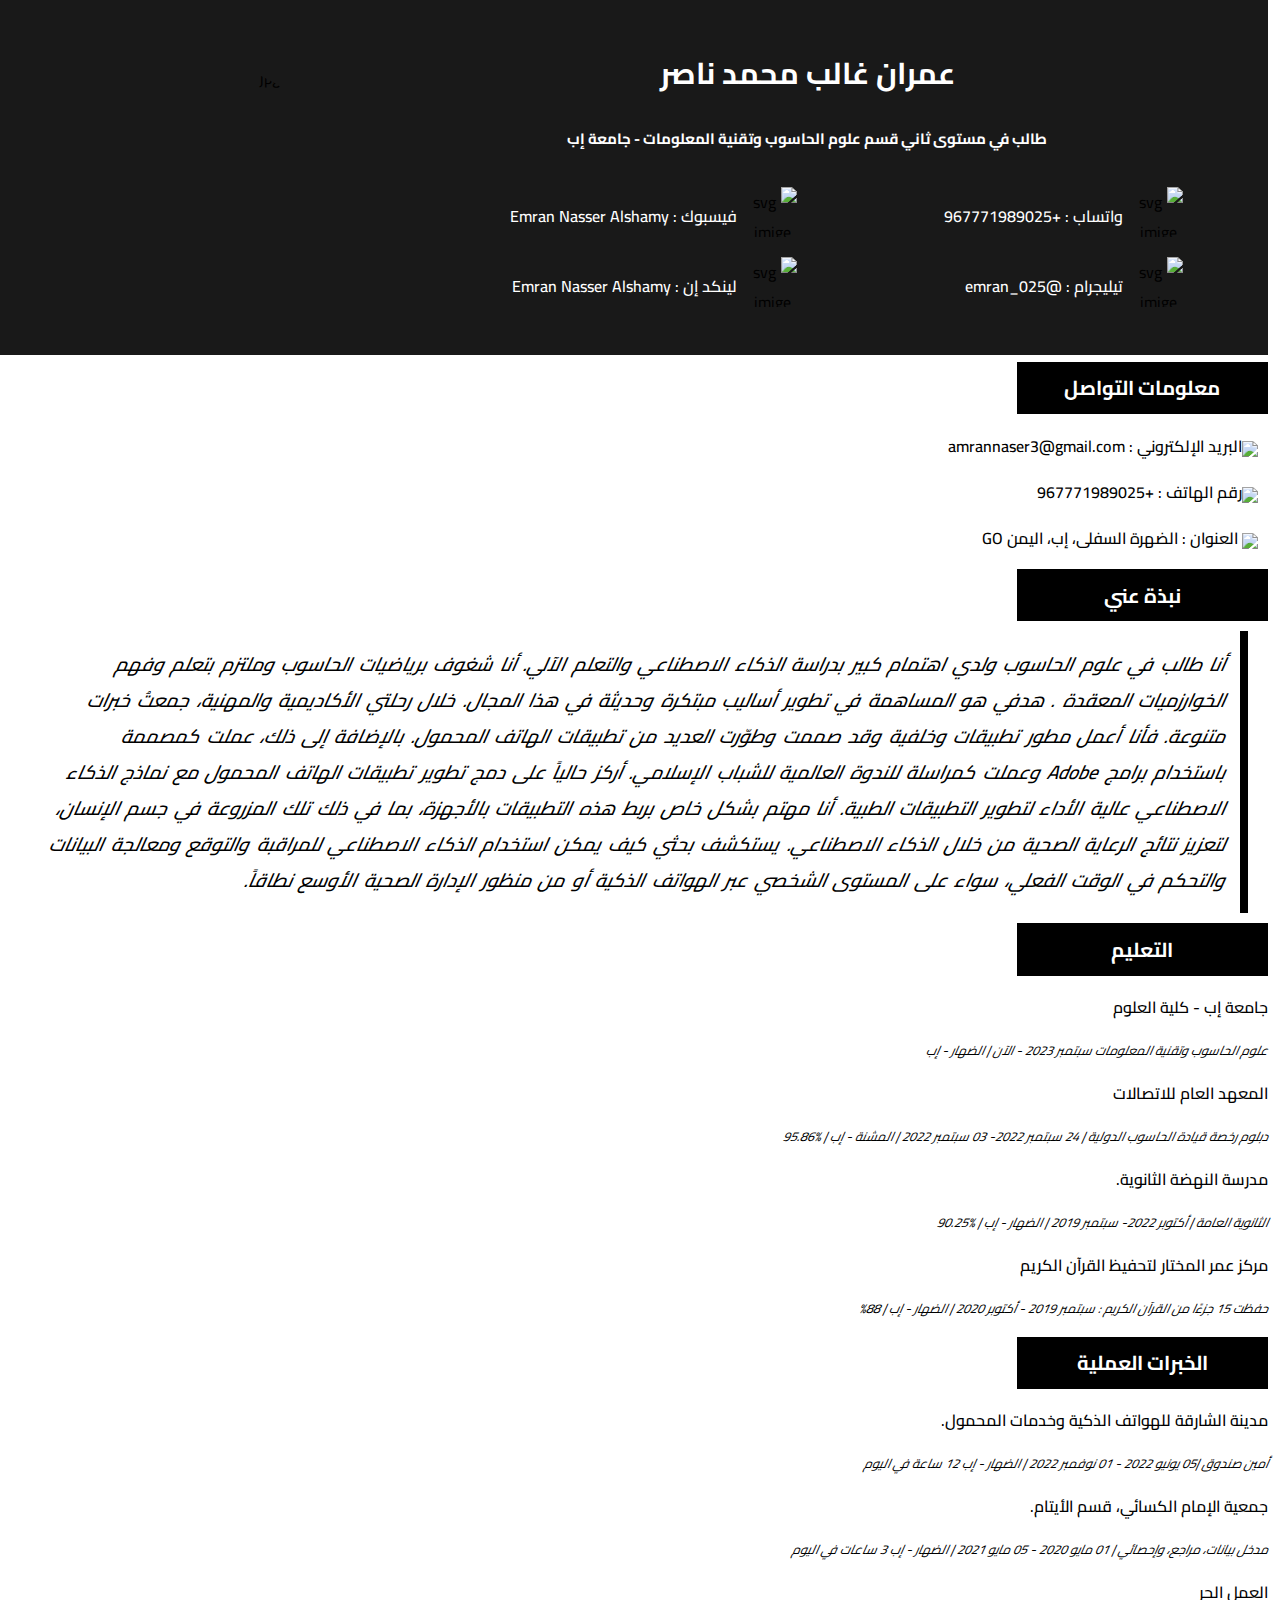
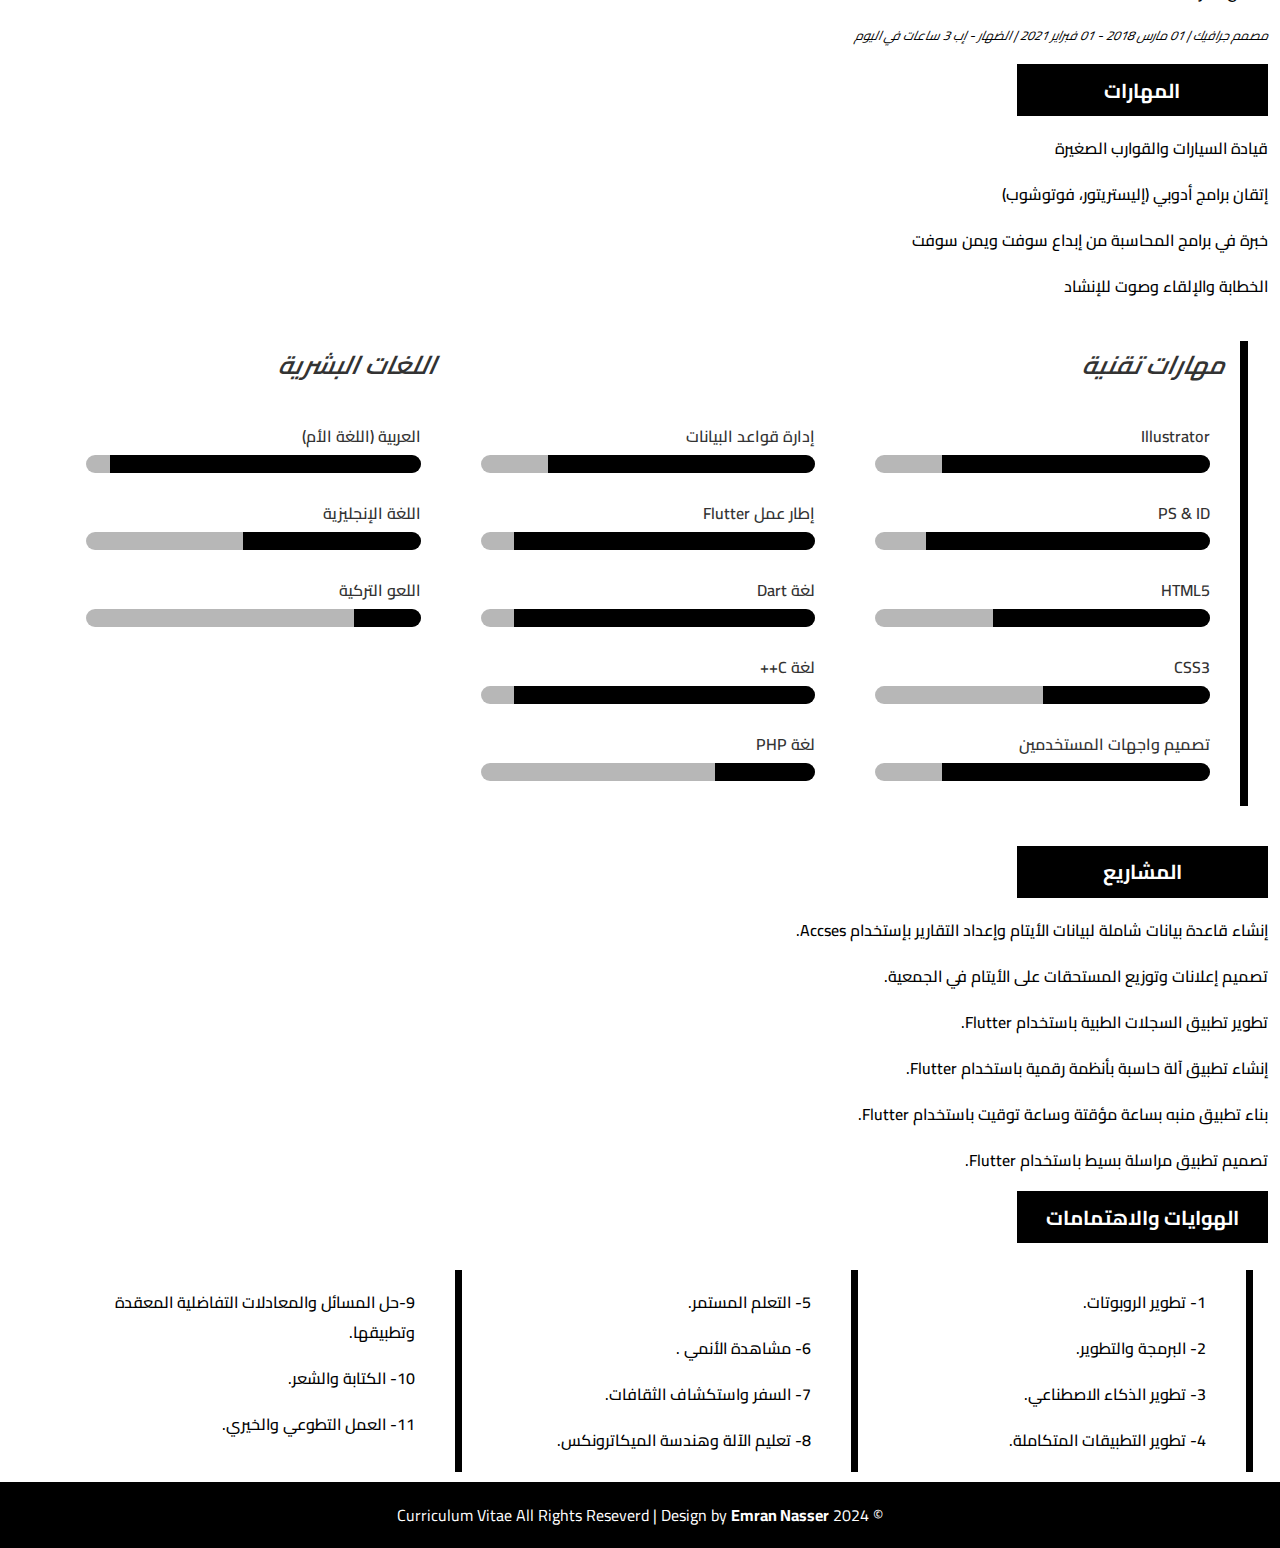
==== index_ِArabic.html @ 85aba67a "Changes to be committed: 	modified:   README.md 	modified:   css/style.css 	new file:   css/styleAr." ====
<!--A Design by EMRAN NASSER
Author: EMRAN NASSER
Author URL: http://EMRAN_NASSER.com
-->
<!DOCTYPE HTML>
<html>
	<head>
		<title>I am Emran Nasser Ghalib Mohammed Nasser Welcome to my CV | Home </title>
		<!-- jQuery (necessary JavaScript plugins) -->
		<!-- Custom Theme files -->
		<link href="css/styleAr.css" rel='stylesheet' type='text/css' />
		<!-- Custom Theme files -->
		<link rel="icon"type="imge/png" href="Photos/emrano.png">
		<!--//theme-style-->
		<meta http-equiv="Content-Type" content="text/html; charset=utf-8" />
		<script type="application/x-javascript"> addEventListener("load", function() { setTimeout(hideURLbar, 0); }, false); function hideURLbar(){ window.scrollTo(0,1); } </script>
		<link href='http://fonts.googleapis.com/css?family=Ubuntu:300,400,500,700' rel='stylesheet' type='text/css'>
		<link href='http://fonts.googleapis.com/css?family=Varela+Round' rel='stylesheet' type='text/css'>
		<!-- start menu -->
	</head>
	<body>
		<div dir="rtl" >
			<div  class="col-md-10 col-md-offset-2 main">
				<header>
					<div class="personal">
						<h1> عمران غالب محمد ناصر </h1>
						<h1 class="personalh2" >طالب  في مستوى ثاني قسم علوم الحاسوب وتقنية المعلومات - جامعة إب </h1>
	
						<div class="social-media-imges">
							<div class="jjjjjjjj">
								<a class="ttt_09" target="_blank" href="http://api.WHATSAPP.com/send?phone=+967771989025">
									<img class="social-imges" src="photos/whatsapp.svg" alt="svg imige">
									<p class="ttt_10">واتساب : +967771989025 </p>
								</a>
								<a class="ttt_09" target="_blank" href="t.me/emran_025">
									<img class="social-imges" src="photos/telegram.svg" alt="svg imige">
									<p class="ttt_10">تيليجرام : @emran_025 </p>
								</a>
							</div>
							<div class="jjjjjjjj">
								<a class="ttt_09" target="_blank" href="http://www.facebooK.com/profile.php?id=100041416360270">
									<img class="social-imges" src="photos/facebooK.svg" alt="svg imige">
									<p class="ttt_10">فيسبوك : Emran Nasser Alshamy </p>
								</a>
								<a class="ttt_09" target="_blank" href="https://www.inkedin.com/in/emran_nasser-456b16262">
									<img class="social-imges" src="photos/linkedin_icon.svg" alt="svg imige">
									<p class="ttt_10">لينكد إن : Emran Nasser Alshamy</p>
								</a>
							</div>
						</div>
					</div>
					<img class="my-photo" src="photos/emran.jpg" alt="jpg imge">
				</header>
				<div class="nnn">
					<div class="pluss">
						<section class="section-1-Contact-Information">
							<h2 class="h2-Education">معلومات التواصل</h2>
							<ul class="ul-Contact Information" >
								<p class="ttt"><img class="icon-container-img" src="photos/envelope-solid.svg">البريد الإلكتروني :  <a class="n" href="mailto:amrannaser3@gmail.com">amrannaser3@gmail.com</a></p>
								<p class="ttt"><img class="icon-container-img" src="photos/phone-solid.svg">رقم الهاتف :  <a class="n" href="tel:+967771989025">+967771989025</a></p>
								<p class="ttt"><img class="icon-container-img" src="photos/location-dot-solid.svg"> العنوان : الضهرة السفلى، إب، اليمن  <a href="https://maps.google.com/?q=X5C9+MV7" target="_blank">GO</a></p>
							</ul>
						</section>
					</div>
					<section class="section-2-Contact-Information">
						<h2 class="h2-About-Me"> نبذة عني </h2>
						<div id="profile">
							<p class="tt1">أنا طالب في علوم الحاسوب ولدي اهتمام كبير بدراسة الذكاء الاصطناعي والتعلم الآلي.
								 أنا شغوف برياضيات الحاسوب وملتزم بتعلم وفهم الخوارزميات المعقدة
								. هدفي هو المساهمة في تطوير أساليب مبتكرة وحديثة في هذا المجال. 
								خلال رحلتي الأكاديمية والمهنية، جمعتُ خبرات متنوعة. فأنا أعمل مطور تطبيقات وخلفية 
								وقد صممت وطوّرت العديد من تطبيقات الهاتف المحمول. بالإضافة إلى ذلك،
								 عملت كمصممة باستخدام برامج Adobe وعملت كمراسلة للندوة العالمية للشباب الإسلامي.
								أركز حالياً على دمج تطوير تطبيقات الهاتف المحمول مع نماذج الذكاء الاصطناعي
								عالية الأداء لتطوير التطبيقات الطبية. أنا مهتم بشكل خاص بربط هذه التطبيقات بالأجهزة،
								بما في ذلك تلك المزروعة في جسم الإنسان، لتعزيز نتائج الرعاية الصحية من خلال الذكاء
								 الاصطناعي. يستكشف بحثي كيف يمكن استخدام الذكاء الاصطناعي للمراقبة والتوقع 
								ومعالجة البيانات والتحكم في الوقت الفعلي، سواء على المستوى الشخصي 
								عبر الهواتف الذكية أو من منظور الإدارة الصحية الأوسع نطاقاً.
							</p>
						</div>
					</section>
					<section class="section-3-Education">
						<h2 class="h2-Education">التعليم</h2>
						<ul class="ul-Education">
							<p class="ttt" >جامعة إب - كلية العلوم
								<P class="ttt1"> علوم الحاسوب وتقنية المعلومات <span> سبتمبر 2023 - الآن | </span> <span> الضهار - إب </span></P>
							</p>
							<p class="ttt">المعهد العام للاتصالات
								<P class="ttt1"> دبلوم رخصة قيادة الحاسوب الدولية |<span> 24 سبتمبر 2022- 03 سبتمبر 2022</span> | <span> المشنة - إب </span>| %95.86</P>
							</p>
							<p class="ttt">مدرسة النهضة الثانوية.
								<P class="ttt1"> الثانوية العامة |<span> أكتوبر 2022- سبتمبر 2019 </span> | <span> الضهار - إب </span>| %90.25</P>
							</p>
							<p class="ttt">مركز عمر المختار لتحفيظ القرآن الكريم
								<P class="ttt1"></span>حفظت 15 جزءًا من القرآن الكريم : <span>  <span> سبتمبر 2019 - أكتوبر 2020 </span> | <span> الضهار - إب</span> |<span> 88% </span></P>
							</p>
						</ul>
					</section>
					<section class="section-4-Experience">
						<h2 class="h2-Experience">الخبرات العملية</h2>
						<p class="ttt">مدينة الشارقة للهواتف الذكية وخدمات المحمول.
								<P class="ttt1"> أمين صندوق |<span>05 يونيو 2022 - 01 نوفمبر 2022 </span> | <span> الضهار - إب </span> 12 ساعة في اليوم</P>
						</p>
						<p class="ttt">
							جمعية الإمام الكسائي، قسم الأيتام.
							<P class="ttt1"> مدخل بيانات، مراجع، وإحصائي | <span>01 مايو 2020 - 05 مايو 2021</span> | <span> الضهار - إب </span>3 ساعات في اليوم</P>
						</p>
						<p class="ttt">
							العمل الحر
							<P class="ttt1"> مصمم جرافيك | <span>01 مارس 2018 - 01 فبراير 2021</span> | <span> الضهار - إب </span> 3 ساعات في اليوم </P>
						</p>
					</section>
					<section class="section-5-Skills">
						<h2 class="h2-Skills">المهارات</h2>
						<ul class="ul-Skills">
							<p class="ttt">
								قيادة السيارات والقوارب الصغيرة
							</p>
							<p class="ttt">
								إتقان برامج أدوبي (إليستريتور، فوتوشوب)
							</p>
							<p class="ttt">
								خبرة في برامج المحاسبة من إبداع سوفت ويمن سوفت
							</p>
							<p class="ttt">
								الخطابة والإلقاء وصوت للإنشاد
							</p>
							<div class="content">		 		 
								<div class="skills">		 
									<div class="col-md-6 skill-list">
										<h3 class="h3"> مهارات تقنية </h3>	
										<div class="list1">
											<div class="sub grid1">
												<h5 class="h5" >Illustrator</h5>
												<div class="clearfix"></div>
												<div class="progressy1"><p class="p" ></p></div>
												<div class="clearfix"></div>
											</div>	
											<div class="sub">
												<h5 class="h5" >PS & ID </h5>
												<div class="clearfix"></div>
												<div class="progressy2"><p class="p"></p></div>
												<div class="clearfix"></div>
											</div>
											<div class="sub">
												<h5 class="h5">HTML5</h5>
												<div class="clearfix"></div>
												<div class="progressy3"><p class="p" ></p></div>
												<div class="clearfix"></div>
											</div>
											<div class="sub">
												<h5 class="h5">CSS3</h5>
												<div class="clearfix"></div>
												<div class="progressy4 php"><p class="p" ></p></div>
												<div class="clearfix"></div>
											</div>
											<div class="sub">
												<h5 class="h5"> تصميم واجهات المستخدمين </h5>
												<div class="clearfix"></div>
												<div class="progressy14 php"><p class="p" ></p></div>
												<div class="clearfix"></div>
											</div>
										</div>
									</div>									<div class="col-md-6 skill-list">
										<h3 style="color: white;" class="h3">'</h3>	
										<div class="list1">
											<div class="sub grid1">
												<h5 class="h5" > إدارة قواعد البيانات </h5>
												<div class="clearfix"></div>
												<div class="progressy9"><p class="p" ></p></div>
												<div class="clearfix"></div>
											</div>	
											<div class="sub">
												<h5 class="h5" >إطار عمل Flutter </h5>
												<div class="clearfix"></div>
												<div class="progressy10"><p class="p"></p></div>
												<div class="clearfix"></div>
											</div>
											<div class="sub">
												<h5 class="h5">لغة Dart </h5>
												<div class="clearfix"></div>
												<div class="progressy11"><p class="p" ></p></div>
												<div class="clearfix"></div>
											</div>
											<div class="sub">
												<h5 class="h5">لغة C++ </h5>
												<div class="clearfix"></div>
												<div class="progressy12"><p class="p" ></p></div>
												<div class="clearfix"></div>
											</div>
											<div class="sub">
												<h5 class="h5">لغة PHP </h5>
												<div class="clearfix"></div>
												<div class="progressy13 php"><p class="p" ></p></div>
												<div class="clearfix"></div>
											</div>
										</div>
									</div>			
									<div class="col-md-6 skill-list">				 
										<h3 class="h3">اللغات البشرية</h3>
										<div class="list2">
											<div class="sub grid1">
												<h5 class="h5">العربية (اللغة الأم)</h5>
												<div class="clearfix"></div>
												<div class="progressy5"><p class="p" ></p></div>
												<div class="clearfix"></div>
											</div>	
											<div class="sub">
												<h5 class="h5">اللغة الإنجليزية </h5>
												<div class="clearfix"></div>
												<div class="progressy6"><p class="p"></p></div>
												<div class="clearfix"></div>
											</div>
											<div class="sub">
												<h5 class="h5" >اللعو التركية </h5>
												<div class="clearfix"></div>
												<div class="progressy7"><p class="p" ></p></div>
												<div class="clearfix"></div>
											</div>
										</div>
									</div>
									<div class="clearfix"></div>
								</div>
							</div>
						</ul>
					</section>
					<section class="section-6-Projects">
						<h2 class="h2-Projects">المشاريع</h2>
						<p class="ttt"> إنشاء قاعدة بيانات شاملة لبيانات الأيتام وإعداد التقارير بإستخدام Accses. </p>
						<p class="ttt"> تصميم إعلانات وتوزيع المستحقات على الأيتام في الجمعية. </p>
						<p class="ttt">تطوير تطبيق السجلات الطبية باستخدام Flutter. </p>
						<p class="ttt">إنشاء تطبيق آلة حاسبة بأنظمة رقمية باستخدام Flutter.</p>
						<p class="ttt">بناء تطبيق منبه بساعة مؤقتة وساعة توقيت باستخدام Flutter.</p>
						<p class="ttt">تصميم تطبيق مراسلة بسيط باستخدام Flutter.</p>
					</section>
					<section class="section-7-Hobbies">
						<h2 class="h2-Projects"> الهوايات والاهتمامات </h2>
						<ul class="ul-Hobbies">
							<div class="div1">
								<p class="ttt">1- تطوير الروبوتات.</p>
								<p class="ttt">2- البرمجة والتطوير.</p>
								<p class="ttt">3- تطوير الذكاء الاصطناعي.</p>
								<p class="ttt">4- تطوير التطبيقات المتكاملة.</p>
							</div>
							<div class="div2">
								<p class="ttt">5- التعلم المستمر.</p>
								<p class="ttt">6- مشاهدة الأنمي .</p>
								<p class="ttt">7- السفر واستكشاف الثقافات.</p>
								<p class="ttt">8- تعليم الآلة وهندسة الميكاترونكس.</p>
							</div>
							<div class="div3">
								<p class="ttt">9-حل المسائل والمعادلات التفاضلية المعقدة وتطبيقها.</p>
								<p class="ttt">10- الكتابة والشعر.</p>
								<p class="ttt">11- العمل التطوعي والخيري.</p>
							</div>
						</ul>
					</section>
				</div>

			</div>				<footer>
					<p>© 2024 Curriculum Vitae All Rights Reseverd | Design by <strong>Emran Nasser </strong></p>
				</footer>
		</div>

	</body>
</html>
---- css/styleAr.css ----
/*
Author: EMRAN_NASSER
Author URL: http://EMRAN_NASSER.com
*/



.sidebar {
  position: fixed;
  z-index: 1000;
  display: block;
  overflow-x: hidden;
  overflow-y: auto;
  
}
.sidebar_top{
  padding-left: 8%;
}

ul, ol {
margin: 0; padding:0;
}

html{
position: relative;
min-height: 100%;
}


body{
margin:  0 ;
font-family: 'Cairo' , sans-serif;
font-size: 100%;
background: #ffffff;
min-height: 100vh;
display: flex;

flex-direction: column ;
}

@font-face {
  font-family: 'Cairo';
  src: url(../fonts/Cairo/Cairo-VariableFont_slnt,wght.ttf);
}

body a{
transition:1s all;
-webkit-transition:1s all;
-moz-transition:1s all;
-o-transition:1s all;
-ms-transition:1s all;
}	
.main {
padding-right: 12px ;
}	

a:focus {
outline: thin dotted;
outline: 0px auto -webkit-focus-ring-color;
outline-offset: 0px;
text-decoration:none;
}
/*-- header_top --*/

header{
/* border-left: 10px solid #000; */
padding-right: 12px;
background-color: #191919;
display: flex ;
/* grid-template-columns:1fr 1fr ; */
}
.personal{
margin: 0%  5% 0%  0% ;
width: 100%;
padding: 2% 0% 0% 2%;
Text-align: center;
}

header h1 {
font-size: 30px;
color: #ffffff;
Text-align: center;
margin-bottom: 5%;
width: 100%;
}

header .personalh2 {
Text-align: center;
color: #ffffff;
margin-top: -2%;
margin-bottom: -2%;
font-size: 15px;
/* width: 120%; */
}

.social-media-imges{
justify-content: center;
color: #ffffff;
display: flex;
width: 100%;
margin-top: 5%;
margin-bottom: 5%;
}
.social-imges {
padding: 10px;
width: 50px;
height:50px;
}

.my-photo{
  
padding-right: 5%; 
padding-left: 5%; 
padding-top: 5%;
padding-bottom: 5%;
width: 35%;
border-radius:  50% 50% 50% 50% ;
/* width:90%; */
}



.sidebar h1{
font-size:8em;
margin: 0;
padding-bottom: 15px;
font-weight:700;
COLOR:#fff;

}

.sidebar img{
border-radius: 0% 27%;
width:90%;
}
.details{
margin-top:2em;
}
.details h3{
font-weight:600;
font-size:1em;
color:#fff;
}  

.details p{
font-weight:600;
color:#fff;
font-size:0.9em;
margin:5px 0 2em 0;
}
.details p a{
color:#fff;
font-size:0.9em;
}

/*----*/



.details_header{
background-color: #000000;
padding: 0em 0em 1em 0em;
color: #fff;
}

.details_header ul {
background-color: #000000;
padding: 0em 0em 0em 16.5em;
color: #fff;
margin-top: -5px;
}
.details_header ul li{
display:inline-block;
}
.details_header ul li a{
margin: 0 5px;
border-radius: 10px;
background-color:#4b4741;
padding:0.7em 1em;
color:#fff;
}
.details_header ul li a:hover{
color:#000000;
}
.contact-grid form{
padding:0em 0 0 4.5em;
}

.input0{ 
width: 96.3%;
display: grid ;
grid-template-columns:1fr 1fr ;
}

.contact-grid textarea {
border-radius: 20px;
width: 93%;
height: 228.5px;
padding: 0.7em;
margin: 0.5em 0;
background: none;
outline: none;
border: 1.3px solid #000000;
font-size: 1em;
color: #000000;
-webkit-appearance: none;
}
.contact-grid input[type="text"] {
border-radius: 10px;
width: 93%;
padding: 0.7em;
margin: 0.5em 0;
background: none;
outline: none;
border: 1.3px solid #000000;
font-size: 1em;
color: #000000;
-webkit-appearance: none;
}
.send input[type="submit"] {
width: 14%;
font-size: 1.1em;
background:#000000;
padding: 0.4em 0.8em;
text-align: center;
color: #fff;
border: none;
outline: none;
-webkit-appearance: none;
}
.send input[type="submit"]:hover {
background: #000000;
}
.contact-grid textarea {
resize: none;
}
/*--responsive--*/





/* bbbbbbbbbbbbb*/


a {
text-decoration: none;
}

.col-md-2,.col-md-10{
  float: right auto;
}


.clearfix:before,
.clearfix:after {
display: table;
content: " ";
}

.clearfix:after
{
clear: both;
}







/* Styles for dialog window */


.rrr{
width: 100%;
} 


#small-dialog,#small-dialog1{
padding:10px;
text-align: left;
max-width: 650px;
margin: 40px auto;
position: relative;
text-align:center;
}
#small-dialog-it,#small-dialog-in,#small-dialog-fr,#small-dialog-sh,#small-dialog-sf,#small-dialog-su,#small-dialog-me,#small-dialog-ch,#small-dialog-pi,#small-dialog-am {
background: white;
padding:20px;
text-align: left;
max-width: 600px;
margin:  auto;
position: relative;
text-align:center;
}

.my-mfp-zoom-in.mfp-ready #small-dialog {
opacity: 1;
-webkit-transform: scale(1);
-moz-transform: scale(1);
-ms-transform: scale(1);
-o-transform: scale(1);
transform: scale(1);
}
/* animate out */
.my-mfp-zoom-in.mfp-removing #small-dialog {
-webkit-transform: scale(0);
-moz-transform: scale(0);
-ms-transform: scale(0);
-o-transform: scale(0);
transform: scale(0);
opacity: 0;
}
/* Dark overlay, start state */
.my-mfp-zoom-in.mfp-bg {

-webkit-transition: opacity 0.3s ease-out;
-moz-transition: opacity 0.3s ease-out;
-o-transition: opacity 0.3s ease-out;
transition: opacity 0.3s ease-out;
}
/* animate out */
.my-mfp-zoom-in.mfp-removing.mfp-bg {
opacity: 0;
}
/**
/* Magnific Popup CSS */
.mfp-bg {
  top: 0;
  left: 0;
  width: 100%;
  height: 100%;
  z-index: 1042;
  overflow: hidden;
  position: fixed;
  background:#fff;
 }

.mfp-wrap {
  top: 0;
  left: 0;
  width: 100%;
  height: 100%;
  z-index: 1043;
  position: fixed;
  outline: none !important;
  -webkit-backface-visibility: hidden;
}


.mfp-hide {
  display: none !important; 
}

button.mfp-close,
button.mfp-arrow {
  overflow: visible;
  cursor: pointer;
  border: 0;
  background:#FFF;
  -webkit-appearance: none;
  display: block;
  padding: 0;
  z-index: 1046; }

.mfp-close {
  width: 44px;
  height: 44px;
  line-height: 44px;
  position: absolute;
 right: 0px;
  top: -43px;
  text-decoration: none;
  text-align: center;
  padding: 0 0 18px 10px;
  color: white;
  font-style: normal;
  font-size: 28px;
  outline:none;
  font-family: 'Open Sans', sans-serif;		
 }
  .mfp-close:hover, .mfp-close:focus {
    opacity: 1; }

.mfp-close-btn-in .mfp-close {
  color: #333333; }

/*----*/


.linkimg{
  padding:0px 15px;
  background:  #000000;
  border-radius:0px 20px 20px 0px;
  height: 30px;
}


a{
  color:#000000;
}

.nnn {
  margin-top: -10px;
  padding-left: 1%;
  position: relative;
  z-index: 0;
}

Section {
  Margin-top: 0px;
  Margin-bottom:10px;
}




.h2-d {
  margin:0 0px 0px 0px ;
  text-align: center;
  Font-size: 30px;
}

.h2-f {
  margin: -3% 0% 3% 0% ;
  text-align: center;
  Font-size: 20px;
}

h2{
  text-align: center;
  padding: 0.38em 0em ;
  color: #ffffff;
  margin-left: 80%;
  Font-size: 20px;
}

.h2-Contact-Information {
  background:#000000;
  
  margin-right: 75%;
}

.h2-About-Me {
  background:#000000;
}

.h2-Education{
  background:#000000;
}

.h2-Experience{
  color: #ffffff;
  background:#000000;
}

.h2-Skills{
  background: #000000;
}

.h2-Projects{
  background:#000000;
}

.h2-Hobbies{
  
  margin-right: 73%;
  background:#000000;
}

Ul {
  List-style-type: none;
  Padding: 0;
}
  
.ttt{
  padding-left: 1.5em ;
  font-size: 1em;
  font-weight: 550;
}
  
.ttt_09{
  align-items: start;
  align-self: start;
  align-content: start;
  align-tracks: start;
  justify-content: start;
  display: flex;
}
.ttt_10{
  padding-left: 0.5em ;
  padding-top: 0.5em ;
  font-size: 1em;
  color: #ffffff;
  font-weight: 550;
}
.jjjjjjjj{
  width:  55%;

}

.ttt1{
  padding-left: 1.5em ;
  font-size: 0.8em;
  font-style: italic;
}

#profile{
  margin: 20px 0px;
}
.tt1 {
  border-right: 8px solid #000000;
  Padding: 15px;
  font-size: 1.2EM;
  font-weight: 550;
  margin: -10px 20px -10px 20px;
  word-spacing: 3.5px;
  font-style: italic;
}
  
.h5,.h3{margin: 0;}
  .p {margin: 0
    
    ;
}

.content{
  font-size: 100%;
  background: #ffffff;
  margin: 20px;; 
}

.content h5{
  float: right;
  width:100%;
  color:#333;
  font-size:1em;
  font-weight:600;
  /* display:inline-block; */
}

.content h3{
  color:#333;
  font-size:1.6em;
  font-weight:650;
  font-style: italic;
}

/*--skills--*/
.skills{

  margin:2.5em 0;
  display: flex ;
  grid-template-columns:1fr 1fr 1fr ;
  padding-top:0px;	 
}

.skill-list:nth-child(1){
  list-style-type: none;
  border-right: 8px solid #000000;
  padding:0px  15px;
  width:30%;
}
.skill-list:nth-child(2){
  list-style-type: none;
  padding:0px  15px;
  width:30%;
}
.skill-list:nth-child(3){
  list-style-type: none;
  padding:0px  15px;
  width:30%;
}




.list1,.list2{
  padding:0px  15px
}

.grid1{
  margin-top:2em;
}

.progressy1,.progressy2,.progressy3,.progressy4,.progressy5,.progressy6,.progressy7,.progressy8,.progressy9 ,.progressy10 ,.progressy14,.progressy13 ,.progressy11 ,.progressy12 {
  width:100%;
  /* float:right; */
  border-radius:20px 20px;
  background:#00000048;
  margin:4px 0 25px 0px
}
.progressy1 p,.progressy2 p,.progressy3 p,.progressy4 p,.progressy5 p,.progressy6 p,.progressy7 p,.progressy8 p,.progressy9 p,.progressy10 p ,.progressy14 p,.progressy13 p,.progressy11 p,.progressy12 p {
  border-radius: 0px  20px  20px 0px;
  background:#000000;
  height: 18px;
}

.progressy1 p {

  width: 80%;

}

.progressy2 p {
  width: 85%;
}

.progressy3 p{
  width: 65%;
}

.progressy4 p{
  width: 50%;
}

.progressy5 p{
  width: 93%;
}

.progressy6 p{
  width: 53%;
}

.progressy7 p{
  width: 20%;
}

.progressy8 p{
  width: 8%;
}
.progressy9 p{
  width: 80%;
}
.progressy10 p{
  width: 90%;
}
.progressy11 p{
  width: 90%;
}
.progressy12 p{
  width: 90%;
}
.progressy13 p{
  width: 30%;
}
.progressy14 p{
  width: 80%;
}

.ul-Hobbies{
  padding-right: 15px;
  padding-top: 10px;
  display: flex;
}
.div1, .div2, .div3 {
  width: 28%;
  padding: 1px 40px 1px 1px;
  border-right: 7px solid #000000;
}



.intcontainer {
  background-color: #4b4741;
  display: flex;
  align-items: center;
  height: 6%;
  justify-content: center;
  margin: 0% 3%;

  border-radius: 12px;
  /*
  margin-bottom: 30px;
  margin-top: 50px;
  padding-bottom: 30px;
  padding-left: 20px;
  border-radius: 12px; */
}


.icon-container img {
  width: 22px;
}

.icon-container-img {
  margin-right: 10px;
  margin-bottom: -5px;
  width: 22px;
}


.icon-container a {
  display: flex;
  align-items: center;
  width: 35px;
  height: 35px;
  border-radius: 50%;
  margin: 7px;
}




footer{
  align-items: center;
  color: #ffffff;
  width: 100%;
  background:#000000;
  Text-align: center;
  padding: 2px 0px 2px 0px ;
}

.footer2 {
  color: #ffffff;
  width: 100%;
  background:#000000;
  Text-align: center;

  
}

.spac{
  height: 3%;
}
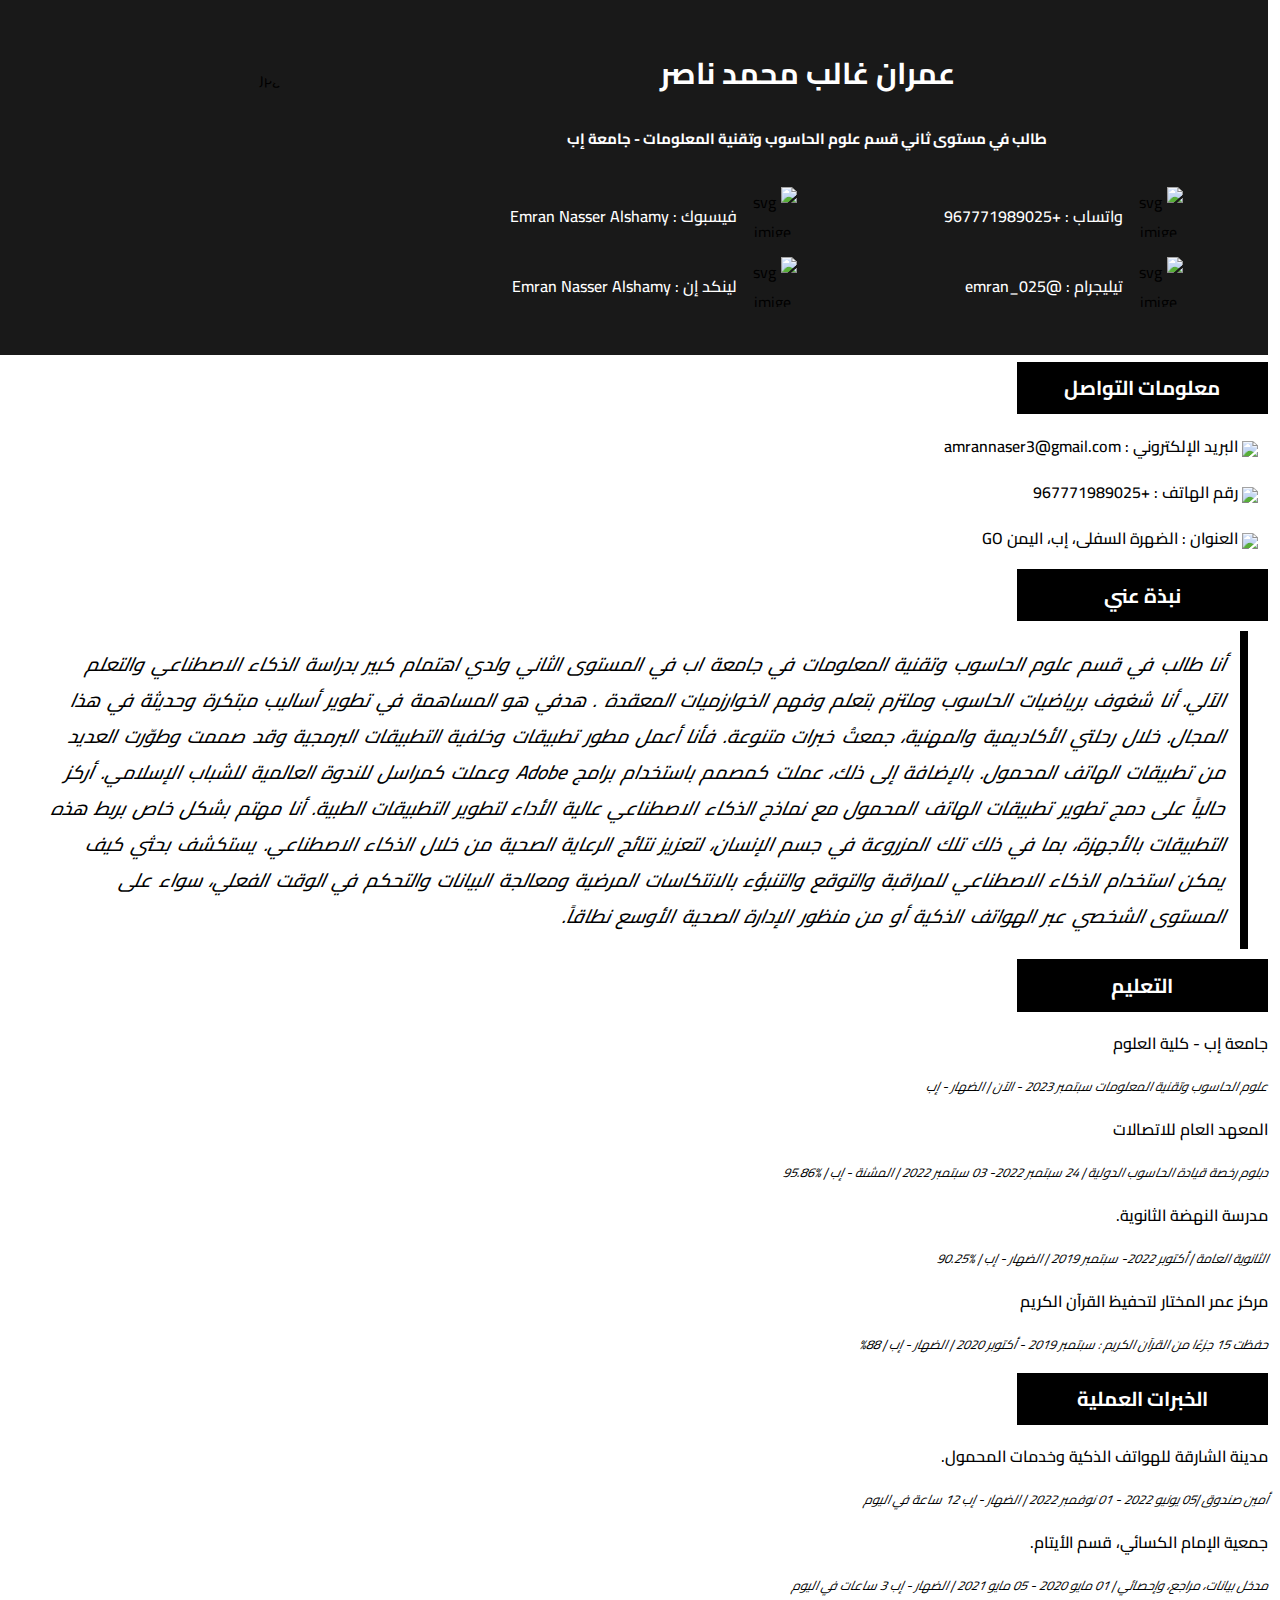
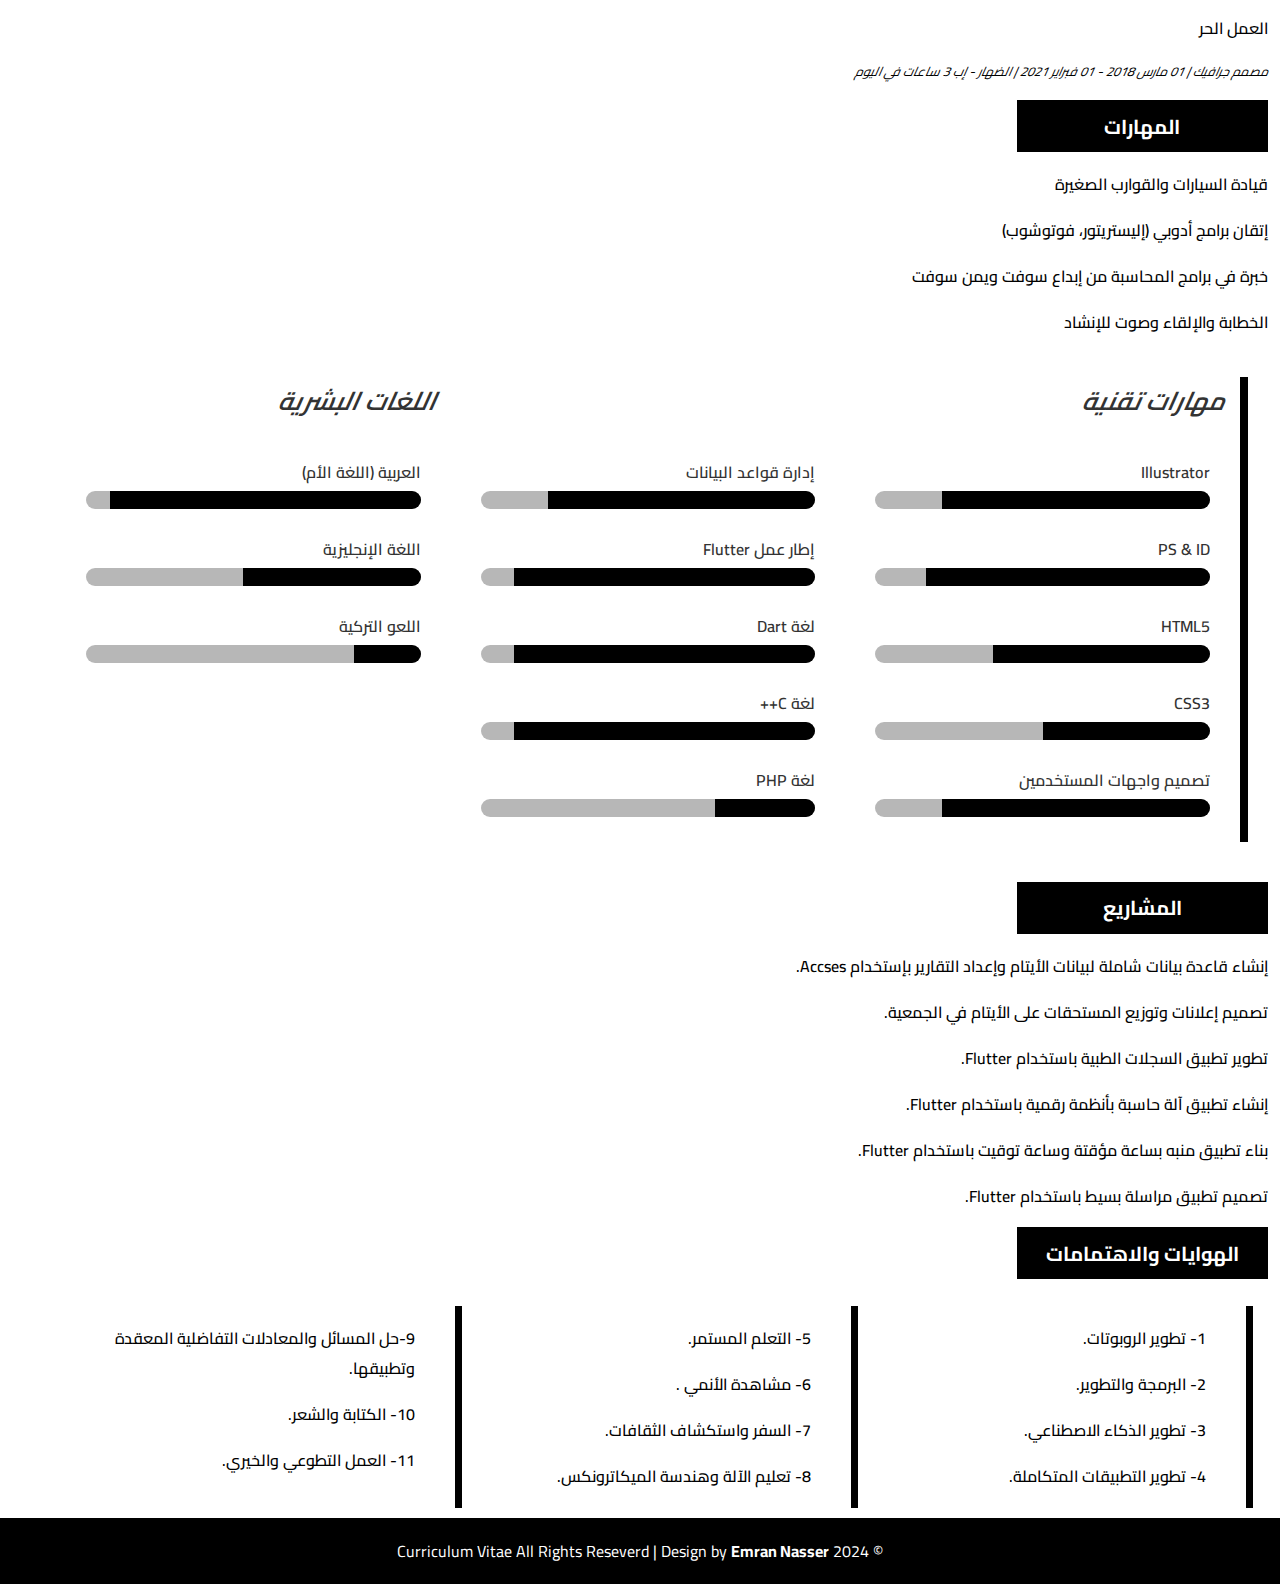
==== commit 66a83412: "modified:   PDF/MY_CV_AR.pdf 	modified:   "index_\331\220Arabic.html"" ====
--- a/index_ِArabic.html
+++ b/index_ِArabic.html
@@ -56,25 +56,25 @@
 						<section class="section-1-Contact-Information">
 							<h2 class="h2-Education">معلومات التواصل</h2>
 							<ul class="ul-Contact Information" >
-								<p class="ttt"><img class="icon-container-img" src="photos/envelope-solid.svg">البريد الإلكتروني :  <a class="n" href="mailto:amrannaser3@gmail.com">amrannaser3@gmail.com</a></p>
-								<p class="ttt"><img class="icon-container-img" src="photos/phone-solid.svg">رقم الهاتف :  <a class="n" href="tel:+967771989025">+967771989025</a></p>
-								<p class="ttt"><img class="icon-container-img" src="photos/location-dot-solid.svg"> العنوان : الضهرة السفلى، إب، اليمن  <a href="https://maps.google.com/?q=X5C9+MV7" target="_blank">GO</a></p>
+								<p class="ttt"><img class="icon-container-img" src="photos/envelope-solid.svg">  البريد الإلكتروني :  <a class="n" href="mailto:amrannaser3@gmail.com">amrannaser3@gmail.com</a></p>
+								<p class="ttt"><img class="icon-container-img" src="photos/phone-solid.svg">  رقم الهاتف :  <a class="n" href="tel:+967771989025">+967771989025</a></p>
+								<p class="ttt"><img class="icon-container-img" src="photos/location-dot-solid.svg">  العنوان : الضهرة السفلى، إب، اليمن  <a href="https://maps.google.com/?q=X5C9+MV7" target="_blank">GO</a></p>
 							</ul>
 						</section>
 					</div>
 					<section class="section-2-Contact-Information">
 						<h2 class="h2-About-Me"> نبذة عني </h2>
 						<div id="profile">
-							<p class="tt1">أنا طالب في علوم الحاسوب ولدي اهتمام كبير بدراسة الذكاء الاصطناعي والتعلم الآلي.
+							<p class="tt1">أنا طالب في قسم علوم الحاسوب وتقنية المعلومات في جامعة اب في المستوى الثاني ولدي اهتمام كبير بدراسة الذكاء الاصطناعي والتعلم الآلي.
 								 أنا شغوف برياضيات الحاسوب وملتزم بتعلم وفهم الخوارزميات المعقدة
 								. هدفي هو المساهمة في تطوير أساليب مبتكرة وحديثة في هذا المجال. 
-								خلال رحلتي الأكاديمية والمهنية، جمعتُ خبرات متنوعة. فأنا أعمل مطور تطبيقات وخلفية 
+								خلال رحلتي الأكاديمية والمهنية، جمعتُ خبرات متنوعة. فأنا أعمل مطور تطبيقات وخلفية التطبيقات البرمجية 
 								وقد صممت وطوّرت العديد من تطبيقات الهاتف المحمول. بالإضافة إلى ذلك،
-								 عملت كمصممة باستخدام برامج Adobe وعملت كمراسلة للندوة العالمية للشباب الإسلامي.
+								 عملت كمصمم باستخدام برامج Adobe وعملت كمراسل للندوة العالمية للشباب الإسلامي.
 								أركز حالياً على دمج تطوير تطبيقات الهاتف المحمول مع نماذج الذكاء الاصطناعي
 								عالية الأداء لتطوير التطبيقات الطبية. أنا مهتم بشكل خاص بربط هذه التطبيقات بالأجهزة،
 								بما في ذلك تلك المزروعة في جسم الإنسان، لتعزيز نتائج الرعاية الصحية من خلال الذكاء
-								 الاصطناعي. يستكشف بحثي كيف يمكن استخدام الذكاء الاصطناعي للمراقبة والتوقع 
+								 الاصطناعي. يستكشف بحثي كيف يمكن استخدام الذكاء الاصطناعي للمراقبة والتوقع والتنبؤء بالانتكاسات المرضية 
 								ومعالجة البيانات والتحكم في الوقت الفعلي، سواء على المستوى الشخصي 
 								عبر الهواتف الذكية أو من منظور الإدارة الصحية الأوسع نطاقاً.
 							</p>
